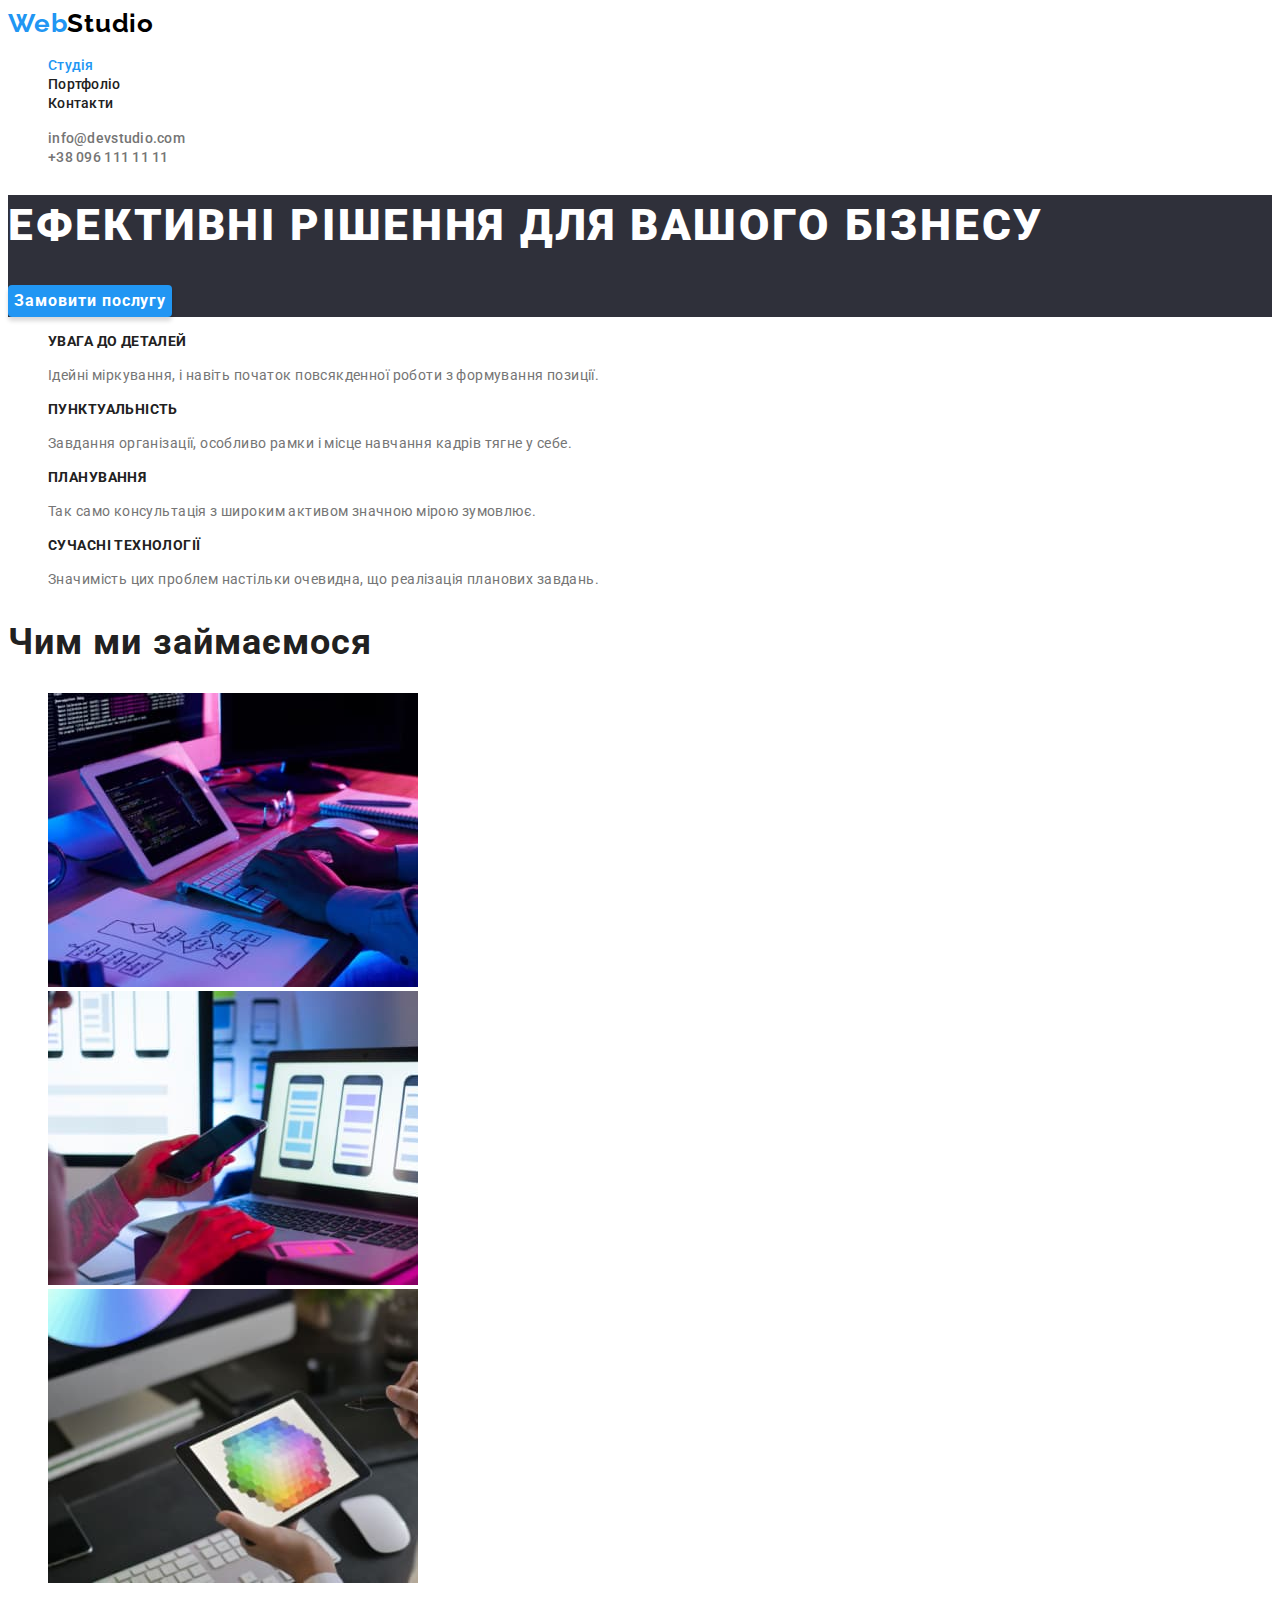
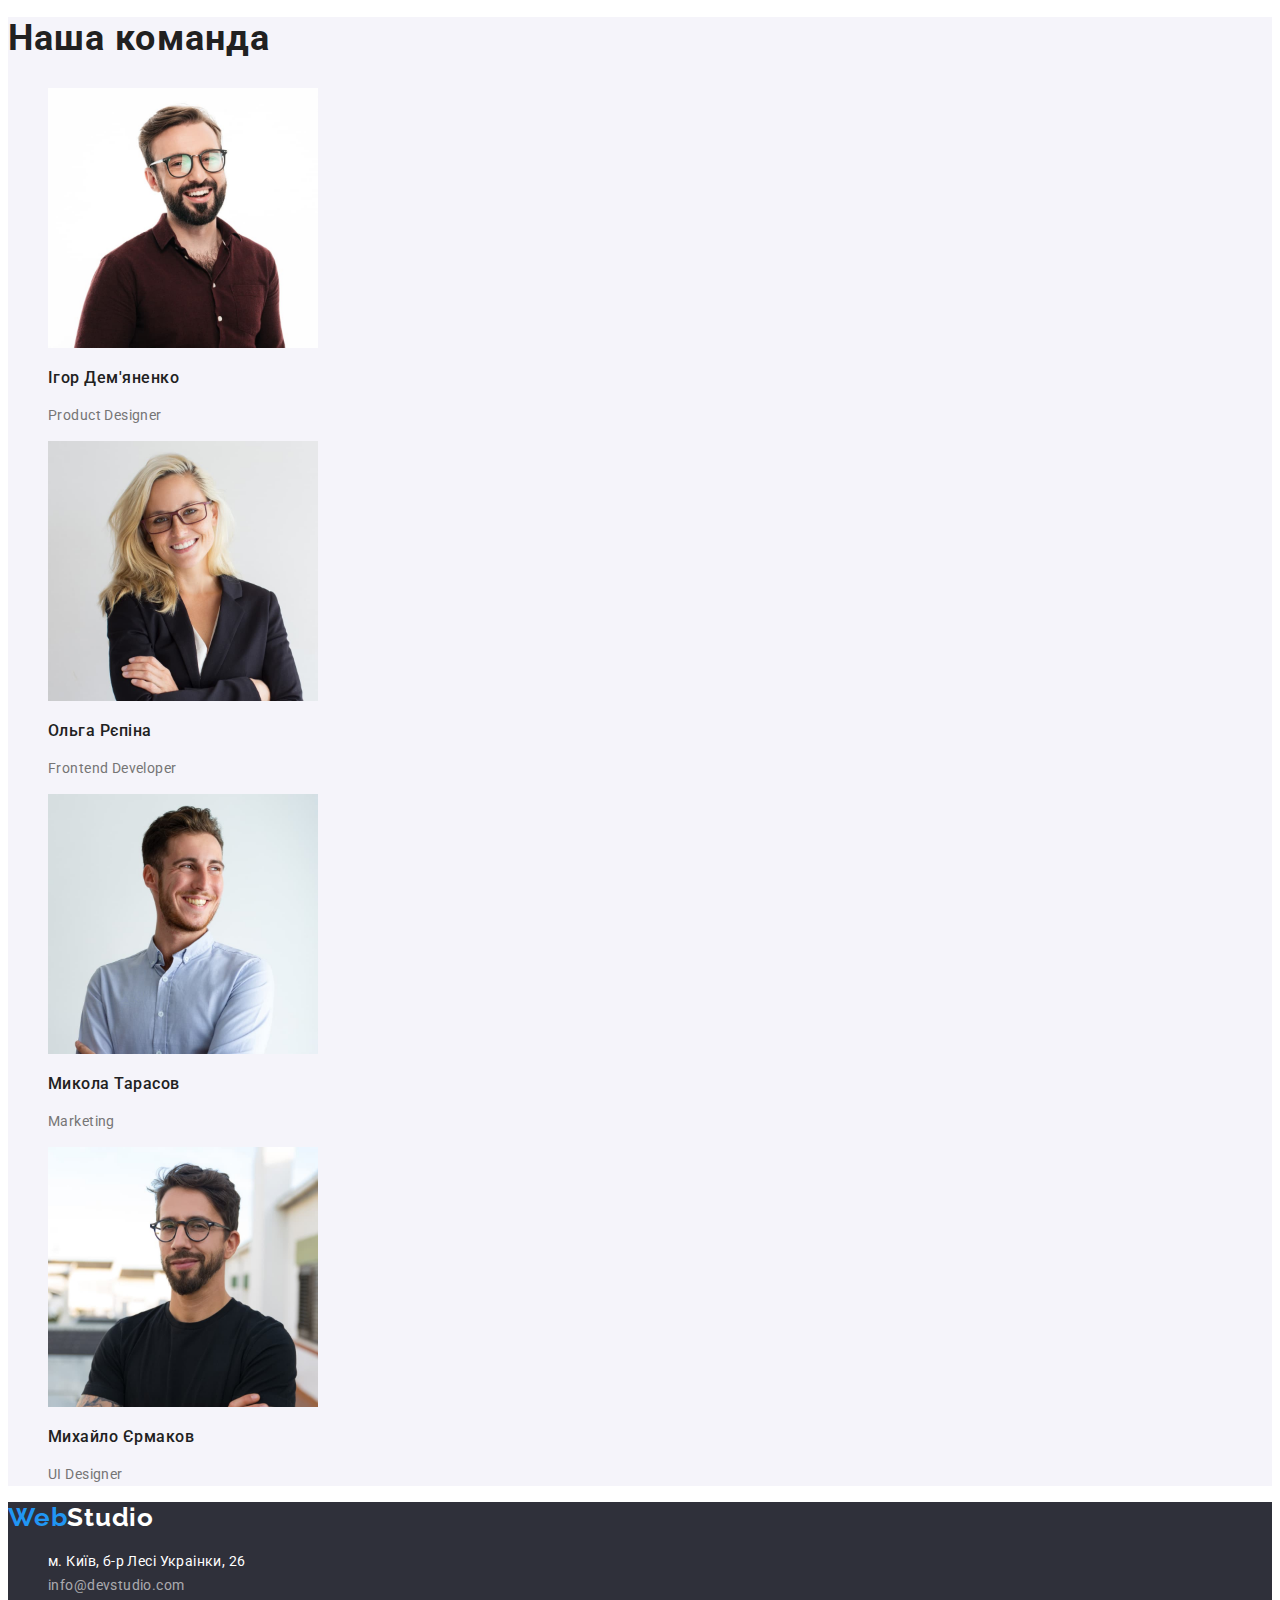
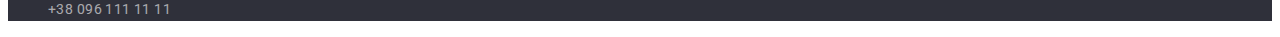
==== index.html @ a5bd4dfe "Initial commit" ====
<!DOCTYPE html>
<html lang="uk">
  <head>
    <meta charset="UTF-8" />
    <meta http-equiv="X-UA-Compatible" content="IE=edge" />
    <meta name="viewport" content="width=device-width, initial-scale=1.0" />
    <title>WebStudio</title>
    <link rel="preconnect" href="https://fonts.googleapis.com" />
    <link rel="preconnect" href="https://fonts.gstatic.com" crossorigin />
    <link
      href="https://fonts.googleapis.com/css2?family=Raleway:wght@700&family=Roboto:wght@400;500;700;900&display=swap"
      rel="stylesheet"
    />
    <link rel="stylesheet" href="./css/styles.css" />
  </head>
  <body>
    <!-- HEADER -->
    <header>
      <nav>
        <a href="./index.html" class="logo"
          >Web<span class="logo-part">Studio</span></a
        >
        <ul class="list">
          <li>
            <a class="navigation-link link current" href="./index.html"
              >Студія</a
            >
          </li>
          <li>
            <a class="navigation-link link" href="./portfolio.html"
              >Портфоліо</a
            >
          </li>
          <li><a class="navigation-link link" href="#">Контакти</a></li>
        </ul>
      </nav>
      <ul class="list">
        <li>
          <a class="contact-link link" href="mailto:info@devstudio.com"
            >info@devstudio.com</a
          >
        </li>
        <li>
          <a class="contact-link link" href="tel:+380961111111"
            >+38 096 111 11 11</a
          >
        </li>
      </ul>
    </header>
    <!-- MAIN -->
    <main>
      <!-- HERO -->
      <section class="hero">
        <h1 class="hero-title">Ефективні рішення для вашого бізнесу</h1>
        <button class="hero-button button" type="button">
          Замовити послугу
        </button>
      </section>
      <!-- SPECIALS -->
      <section>
        <h2 class="hidden-title">Особливості</h2>
        <ul class="list">
          <li>
            <h3 class="specials-title">УВАГА ДО ДЕТАЛЕЙ</h3>
            <p class="text">
              Ідейні міркування, і навіть початок повсякденної роботи з
              формування позиції.
            </p>
          </li>
          <li>
            <h3 class="specials-title">ПУНКТУАЛЬНІСТЬ</h3>
            <p class="text">
              Завдання організації, особливо рамки і місце навчання кадрів тягне
              у себе.
            </p>
          </li>
          <li>
            <h3 class="specials-title">ПЛАНУВАННЯ</h3>
            <p class="text">
              Так само консультація з широким активом значною мірою зумовлює.
            </p>
          </li>
          <li>
            <h3 class="specials-title">СУЧАСНІ ТЕХНОЛОГІЇ</h3>
            <p class="text">
              Значимість цих проблем настільки очевидна, що реалізація планових
              завдань.
            </p>
          </li>
        </ul>
      </section>
      <!-- CHIM -->
      <section>
        <h2 class="section-title">Чим ми займаємося</h2>
        <ul class="list">
          <li>
            <img
              src="./images/chim1.jpg"
              alt="Програмування"
              width="370"
              height="294"
            />
          </li>
          <li>
            <img
              src="./images/chim2.jpg"
              alt="Розробка макетів"
              width="370"
              height="294"
            />
          </li>
          <li>
            <img
              src="./images/chim3.jpg"
              alt="Дизайн"
              width="370"
              height="294"
            />
          </li>
        </ul>
      </section>
      <!-- TEAM -->
      <section class="section-team">
        <h2 class="section-title">Наша команда</h2>
        <ul class="list">
          <li>
            <img
              src="./images/igor.jpg"
              alt="photo-igor"
              width="270"
              height="260"
            />
            <h3 class="team-title">Ігор Дем'яненко</h3>
            <p class="text" lang="en">Product Designer</p>
          </li>
          <li>
            <img
              src="./images/olga.jpg"
              alt="photo-olga"
              width="270"
              height="260"
            />
            <h3 class="team-title">Ольга Рєпіна</h3>
            <p class="text" lang="en">Frontend Developer</p>
          </li>
          <li>
            <img
              src="./images/mykola.jpg"
              alt="photo-mykola"
              width="270"
              height="260"
            />
            <h3 class="team-title">Микола Тарасов</h3>
            <p class="text" lang="en">Marketing</p>
          </li>
          <li>
            <img
              src="./images/mykhailo.jpg"
              alt="photo-mykhailo"
              width="270"
              height="260"
            />
            <h3 class="team-title">Михайло Єрмаков</h3>
            <p class="text" lang="en">UI Designer</p>
          </li>
        </ul>
      </section>
    </main>
    <!-- FOOTER -->
    <footer class="footer-bg">
      <a href="./index.html" class="logo"
        >Web<span class="logo-footer">Studio</span></a
      >
      <address class="footer-stile">
        <ul class="list">
          <li>
            <a
              class="footer-address link"
              href="https://goo.gl/maps/CPtrU1FHBa2aNyZL9"
              target="_blank"
              rel="noopener noreferrer nofollow"
              >м. Київ, б-р Лесі Украінки, 26</a
            >
          </li>
          <li>
            <a class="footer-link link" href="mailto:info@devstudio.com"
              >info@devstudio.com</a
            >
          </li>
          <li>
            <a class="footer-link link" href="tel:+380961111111"
              >+38 096 111 11 11</a
            >
          </li>
        </ul>
      </address>
    </footer>
  </body>
</html>
---- css/styles.css ----
:root {
  --primary-text-color: #757575;
  --secondary-text-color: #212121;
  --third-text-color: #2196f3;
  --primary-background-color: #f5f5f5;
  --secondary-background-color: #f5f4fa;
  --third-background-color: #2f303a;
  --white-color: #ffffff;
  --button-active-color: #188ce8;
  --black-color: #000000;
}

body {
  font-family: "Roboto", "Arial", sans-serif;
}

.list {
  list-style: none;
}

.link {
  text-decoration: none;
}

.link:hover,
.link:focus {
  color: var(--third-text-color);
}
/* HEADER */

.logo {
  font-family: "Raleway", "Arial", sans-serif;
  font-weight: 700;
  font-size: 26px;
  line-height: calc(31 / 26);
  letter-spacing: 0.03em;
  color: var(--third-text-color);
  text-decoration: none;
}
.logo-part {
  color: var(--black-color);
}

.navigation-link {
  font-weight: 500;
  font-size: 14px;
  line-height: calc(16 / 14);
  letter-spacing: 0.02em;
  color: var(--secondary-text-color);
}

.navigation-link.current {
  color: var(--third-text-color);
}

.contact-link {
  font-weight: 500;
  font-size: 14px;
  line-height: calc(16 / 14);
  letter-spacing: 0.02em;
  color: var(--primary-text-color);
}

/* MAIN */
/* HERO */

/* temp background: */
.hero {
  background-color: #2f303a;
}

.hero-title {
  font-weight: 900;
  font-size: 44px;
  line-height: calc(60 / 44);
  letter-spacing: 0.06em;
  text-transform: uppercase;
  color: var(--white-color);
}
.hero-button {
  font-family: inherit;
  font-weight: 700;
  font-size: 16px;
  line-height: calc(30 / 16);
  letter-spacing: 0.06em;
  color: var(--white-color);
  background-color: var(--third-text-color);
  border: none;
  border-radius: 4px;
  box-shadow: 0px 4px 4px rgba(0, 0, 0, 0.15);
  cursor: pointer;
}

.button:hover,
.button:focus {
  background-color: var(--button-active-color);
}

/* SPECIALS */

.hidden-title {
  position: absolute;
  white-space: nowrap;
  width: 1px;
  height: 1px;
  overflow: hidden;
  border: 0;
  padding: 0;
  clip: rect(0 0 0 0);
  clip-path: inset(50%);
  margin: -1px;
}

.specials-title {
  font-weight: 700;
  font-size: 14px;
  line-height: calc(16 / 14);
  letter-spacing: 0.03em;
  text-transform: uppercase;
  color: var(--secondary-text-color);
}

.text {
  font-size: 14px;
  line-height: calc(24 / 14);
  letter-spacing: 0.03em;
  color: var(--primary-text-color);
}

/* CHIM */

.section-title {
  font-weight: 700;
  font-size: 36px;
  line-height: calc(42 / 36);
  letter-spacing: 0.03em;
  color: var(--secondary-text-color);
}

/* TEAM */

.section-team {
  background-color: var(--secondary-background-color);
}

.team-title {
  font-weight: 500;
  font-size: 16px;
  line-height: calc(19 / 16);
  letter-spacing: 0.03em;
  color: var(--secondary-text-color);
}

/* FOOTER */

.footer-bg {
  background-color: var(--third-background-color);
}

.logo-footer {
  color: var(--white-color);
}

.footer-stile {
  font-style: normal;
}

.footer-address {
  font-size: 14px;
  line-height: calc(24 / 14);
  letter-spacing: 0.03em;
  color: var(--white-color);
}

.footer-link {
  font-size: 14px;
  line-height: calc(24 / 14);
  letter-spacing: 0.03em;
  color: rgba(255, 255, 255, 0.6);
}

/* PORTFOLIO */

.portfolio-button {
  font-family: inherit;
  background: var(--secondary-background-color);
  font-weight: 500;
  font-size: 16px;
  line-height: calc(26 / 16);
  letter-spacing: 0.03em;
  color: var(--secondary-text-color);
  border: none;
  border-radius: 4px;
  cursor: pointer;
}

.portfolio-button:hover,
.portfolio-button:focus {
  color: var(--white-color);
  background-color: var(--third-text-color);
  box-shadow: 0px 3px 1px rgba(0, 0, 0, 0.1), 0px 1px 2px rgba(0, 0, 0, 0.08),
    0px 2px 2px rgba(0, 0, 0, 0.12);
}

.portfolio-title {
  font-weight: 700;
  font-size: 18px;
  line-height: 2;
  letter-spacing: 0.06em;
  color: var(--secondary-text-color);
}

.portfolio-text {
  font-size: 16px;
  line-height: calc(30 / 16);
  letter-spacing: 0.03em;
  color: var(--primary-text-color);
}
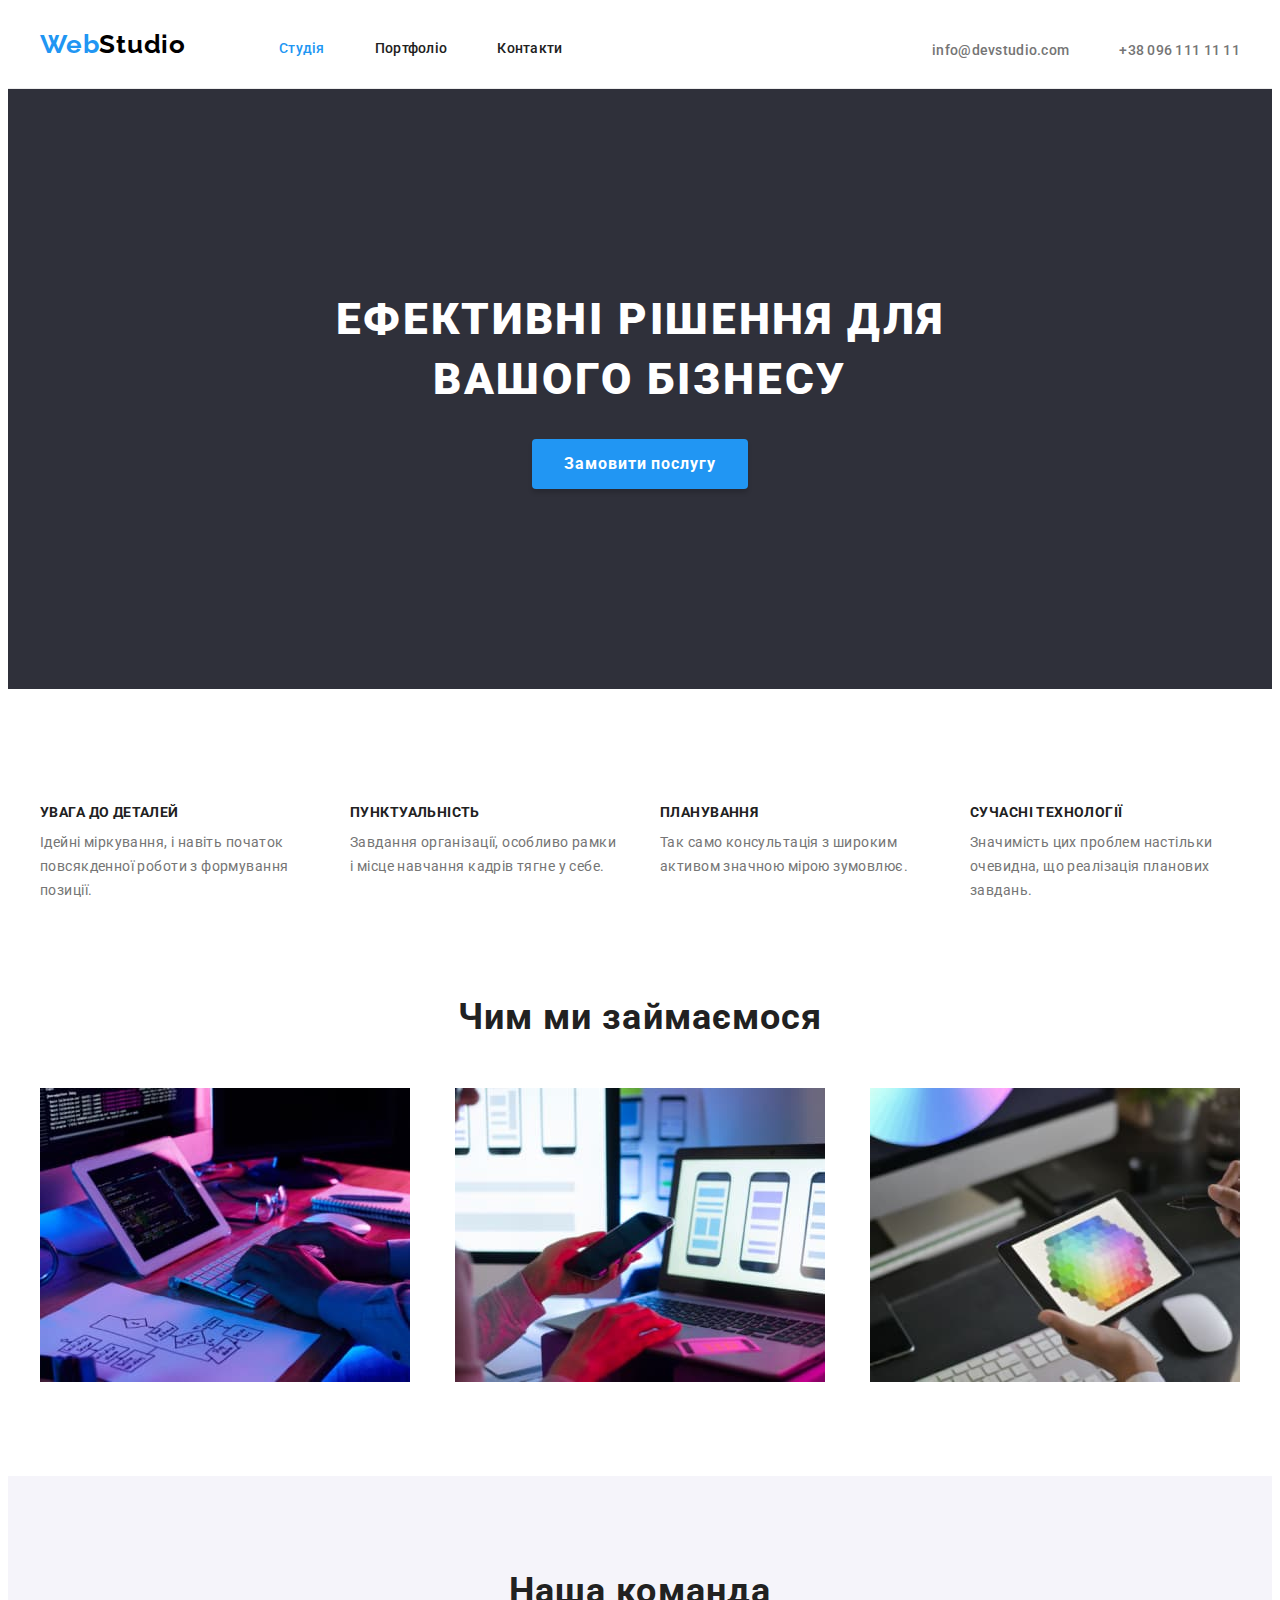
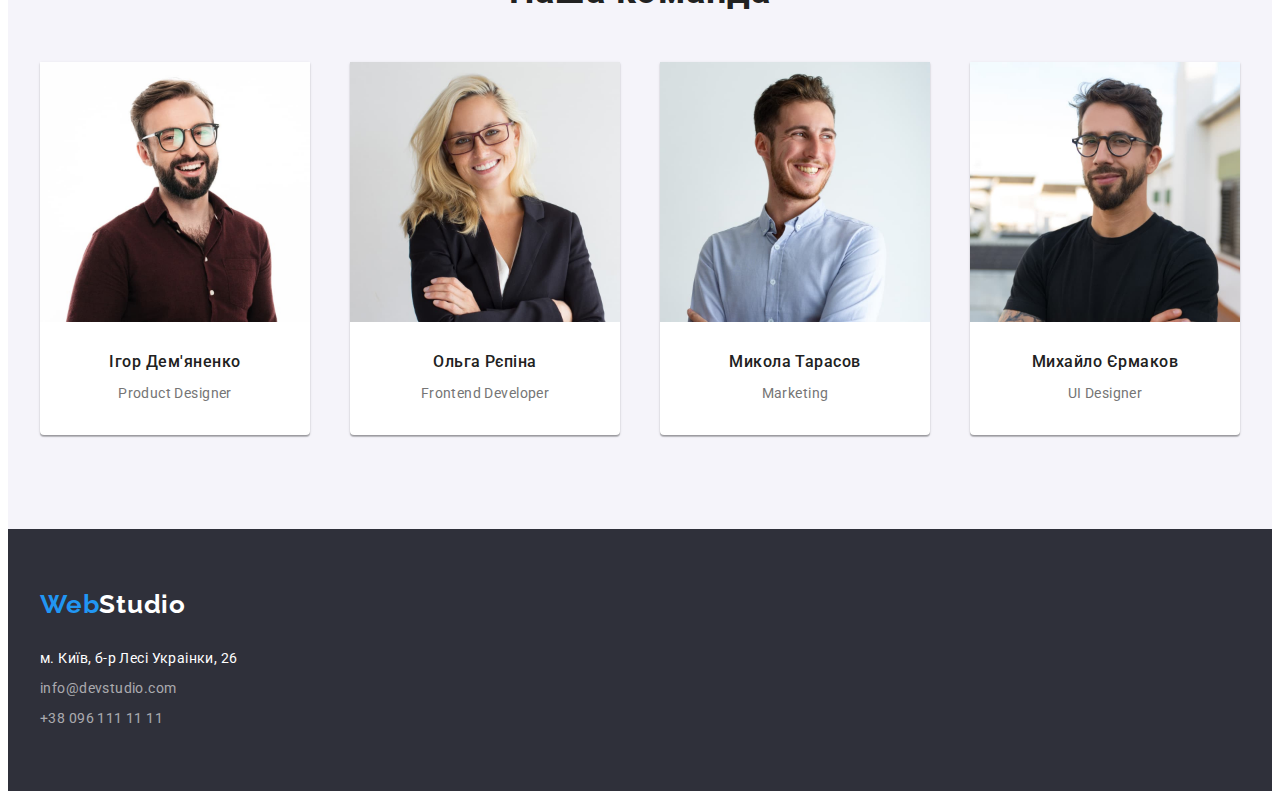
==== commit 27162459: "повний макет двох сторінок" ====
--- a/index.html
+++ b/index.html
@@ -5,6 +5,7 @@
     <meta http-equiv="X-UA-Compatible" content="IE=edge" />
     <meta name="viewport" content="width=device-width, initial-scale=1.0" />
     <title>WebStudio</title>
+    <link rel="stylesheet" href="./css/modern-normalize.css" />
     <link rel="preconnect" href="https://fonts.googleapis.com" />
     <link rel="preconnect" href="https://fonts.gstatic.com" crossorigin />
     <link
@@ -15,160 +16,179 @@
   </head>
   <body>
     <!-- HEADER -->
-    <header>
-      <nav>
-        <a href="./index.html" class="logo"
-          >Web<span class="logo-part">Studio</span></a
-        >
-        <ul class="list">
-          <li>
-            <a class="navigation-link link current" href="./index.html"
-              >Студія</a
-            >
-          </li>
-          <li>
-            <a class="navigation-link link" href="./portfolio.html"
-              >Портфоліо</a
-            >
-          </li>
-          <li><a class="navigation-link link" href="#">Контакти</a></li>
+    <header class="header">
+      <div class="header-container container">
+        <nav class="nav-container">
+          <a href="./index.html" class="logo"
+            >Web<span class="logo-part">Studio</span></a
+          >
+          <ul class="list navigation-list">
+            <li>
+              <a class="navigation-link link current" href="./index.html"
+                >Студія</a
+              >
+            </li>
+            <li>
+              <a class="navigation-link link" href="./portfolio.html"
+                >Портфоліо</a
+              >
+            </li>
+            <li><a class="navigation-link link" href="#">Контакти</a></li>
+          </ul>
+        </nav>
+        <ul class="navigation-list list">
+          <li>
+            <a class="contact-link link" href="mailto:info@devstudio.com"
+              >info@devstudio.com</a
+            >
+          </li>
+          <li>
+            <a class="contact-link link" href="tel:+380961111111"
+              >+38 096 111 11 11</a
+            >
+          </li>
         </ul>
-      </nav>
-      <ul class="list">
-        <li>
-          <a class="contact-link link" href="mailto:info@devstudio.com"
-            >info@devstudio.com</a
-          >
-        </li>
-        <li>
-          <a class="contact-link link" href="tel:+380961111111"
-            >+38 096 111 11 11</a
-          >
-        </li>
-      </ul>
+      </div>
     </header>
     <!-- MAIN -->
     <main>
       <!-- HERO -->
       <section class="hero">
-        <h1 class="hero-title">Ефективні рішення для вашого бізнесу</h1>
-        <button class="hero-button button" type="button">
-          Замовити послугу
-        </button>
+        <div class="hero-container container">
+          <h1 class="hero-title">Ефективні рішення для вашого бізнесу</h1>
+          <button class="hero-button button" type="button">
+            Замовити послугу
+          </button>
+        </div>
       </section>
       <!-- SPECIALS -->
       <section>
-        <h2 class="hidden-title">Особливості</h2>
-        <ul class="list">
-          <li>
-            <h3 class="specials-title">УВАГА ДО ДЕТАЛЕЙ</h3>
-            <p class="text">
-              Ідейні міркування, і навіть початок повсякденної роботи з
-              формування позиції.
-            </p>
-          </li>
-          <li>
-            <h3 class="specials-title">ПУНКТУАЛЬНІСТЬ</h3>
-            <p class="text">
-              Завдання організації, особливо рамки і місце навчання кадрів тягне
-              у себе.
-            </p>
-          </li>
-          <li>
-            <h3 class="specials-title">ПЛАНУВАННЯ</h3>
-            <p class="text">
-              Так само консультація з широким активом значною мірою зумовлює.
-            </p>
-          </li>
-          <li>
-            <h3 class="specials-title">СУЧАСНІ ТЕХНОЛОГІЇ</h3>
-            <p class="text">
-              Значимість цих проблем настільки очевидна, що реалізація планових
-              завдань.
-            </p>
-          </li>
-        </ul>
+        <div class="container">
+          <h2 class="hidden-title">Особливості</h2>
+          <ul class="special-container list">
+            <li class="special-item">
+              <h3 class="specials-title">Увага до деталей</h3>
+              <p class="text">
+                Ідейні міркування, і навіть початок повсякденної роботи з
+                формування позиції.
+              </p>
+            </li>
+            <li class="special-item">
+              <h3 class="specials-title">Пунктуальність</h3>
+              <p class="text">
+                Завдання організації, особливо рамки і місце навчання кадрів
+                тягне у себе.
+              </p>
+            </li>
+            <li class="special-item">
+              <h3 class="specials-title">Планування</h3>
+              <p class="text">
+                Так само консультація з широким активом значною мірою зумовлює.
+              </p>
+            </li>
+            <li class="special-item">
+              <h3 class="specials-title">Сучасні технології</h3>
+              <p class="text">
+                Значимість цих проблем настільки очевидна, що реалізація
+                планових завдань.
+              </p>
+            </li>
+          </ul>
+        </div>
       </section>
       <!-- CHIM -->
       <section>
-        <h2 class="section-title">Чим ми займаємося</h2>
-        <ul class="list">
-          <li>
-            <img
-              src="./images/chim1.jpg"
-              alt="Програмування"
-              width="370"
-              height="294"
-            />
-          </li>
-          <li>
-            <img
-              src="./images/chim2.jpg"
-              alt="Розробка макетів"
-              width="370"
-              height="294"
-            />
-          </li>
-          <li>
-            <img
-              src="./images/chim3.jpg"
-              alt="Дизайн"
-              width="370"
-              height="294"
-            />
-          </li>
-        </ul>
+        <div class="chim-container container">
+          <h2 class="section-title">Чим ми займаємося</h2>
+          <ul class="chim-list list">
+            <li class="chim-items">
+              <img
+                src="./images/chim1.jpg"
+                alt="Програмування"
+                width="370"
+                height="294"
+              />
+            </li>
+            <li class="chim-items">
+              <img
+                src="./images/chim2.jpg"
+                alt="Розробка макетів"
+                width="370"
+                height="294"
+              />
+            </li>
+            <li class="chim-items">
+              <img
+                src="./images/chim3.jpg"
+                alt="Дизайн"
+                width="370"
+                height="294"
+              />
+            </li>
+          </ul>
+        </div>
       </section>
       <!-- TEAM -->
       <section class="section-team">
-        <h2 class="section-title">Наша команда</h2>
-        <ul class="list">
-          <li>
-            <img
-              src="./images/igor.jpg"
-              alt="photo-igor"
-              width="270"
-              height="260"
-            />
-            <h3 class="team-title">Ігор Дем'яненко</h3>
-            <p class="text" lang="en">Product Designer</p>
-          </li>
-          <li>
-            <img
-              src="./images/olga.jpg"
-              alt="photo-olga"
-              width="270"
-              height="260"
-            />
-            <h3 class="team-title">Ольга Рєпіна</h3>
-            <p class="text" lang="en">Frontend Developer</p>
-          </li>
-          <li>
-            <img
-              src="./images/mykola.jpg"
-              alt="photo-mykola"
-              width="270"
-              height="260"
-            />
-            <h3 class="team-title">Микола Тарасов</h3>
-            <p class="text" lang="en">Marketing</p>
-          </li>
-          <li>
-            <img
-              src="./images/mykhailo.jpg"
-              alt="photo-mykhailo"
-              width="270"
-              height="260"
-            />
-            <h3 class="team-title">Михайло Єрмаков</h3>
-            <p class="text" lang="en">UI Designer</p>
-          </li>
-        </ul>
+        <div class="container team-container">
+          <h2 class="section-title">Наша команда</h2>
+          <ul class="team-list list">
+            <li class="team-item">
+              <img
+                src="./images/igor.jpg"
+                alt="photo-igor"
+                width="270"
+                height="260"
+              />
+              <div class="team-text-item">
+                <h3 class="team-title">Ігор Дем'яненко</h3>
+                <p class="text" lang="en">Product Designer</p>
+              </div>
+            </li>
+            <li class="team-item">
+              <img
+                src="./images/olga.jpg"
+                alt="photo-olga"
+                width="270"
+                height="260"
+              />
+              <div class="team-text-item">
+                <h3 class="team-title">Ольга Рєпіна</h3>
+                <p class="text" lang="en">Frontend Developer</p>
+              </div>
+            </li>
+            <li class="team-item">
+              <img
+                src="./images/mykola.jpg"
+                alt="photo-mykola"
+                width="270"
+                height="260"
+              />
+              <div class="team-text-item">
+                <h3 class="team-title">Микола Тарасов</h3>
+                <p class="text" lang="en">Marketing</p>
+              </div>
+            </li>
+            <li class="team-item">
+              <img
+                src="./images/mykhailo.jpg"
+                alt="photo-mykhailo"
+                width="270"
+                height="260"
+              />
+              <div class="team-text-item">
+                <h3 class="team-title">Михайло Єрмаков</h3>
+                <p class="text" lang="en">UI Designer</p>
+              </div>
+            </li>
+          </ul>
+        </div>
       </section>
     </main>
     <!-- FOOTER -->
     <footer class="footer-bg">
-      <a href="./index.html" class="logo"
+      <div class="footer-container container">
+        <a href="./index.html" class="logo"
         >Web<span class="logo-footer">Studio</span></a
       >
       <address class="footer-stile">
@@ -194,6 +214,7 @@
           </li>
         </ul>
       </address>
+      </div>
     </footer>
   </body>
 </html>
--- a/css/styles.css
+++ b/css/styles.css
@@ -10,25 +10,80 @@
   --black-color: #000000;
 }
 
+/* reset start */
+h1,
+h2,
+h3,
+h4,
+h5,
+h6,
+p {
+  margin: 0;
+}
+
+.link {
+  text-decoration: none;
+  color: currentColor;
+}
+
+.list {
+  list-style: none;
+  margin: 0;
+  padding: 0;
+}
+
+img {
+  display: block;
+}
+/* reset end */
+
 body {
   font-family: "Roboto", "Arial", sans-serif;
-}
-
-.list {
-  list-style: none;
-}
-
-.link {
-  text-decoration: none;
 }
 
 .link:hover,
 .link:focus {
   color: var(--third-text-color);
 }
+
+  .container {
+    width: 1200px;
+    padding-right: 15px;
+    padding-left: 15px;
+    margin-left: auto;
+    margin-right: auto;
+  
+    /* outline: 2px solid red;
+    outline-offset: -2px; */
+} 
+
 /* HEADER */
 
+.header-container {
+ display: flex;
+ justify-content: space-between;
+ align-items: center;
+}
+
+.nav-container {
+  display: flex;
+  align-items: baseline;
+
+  
+}
+.navigation-list {
+  display: flex;
+  align-items: center;
+  gap: 50px;
+}
+/* Якщо геп ще не можна;) */
+
+/* .navigation-list:not(:last-child) {
+  margin-right: 50px;
+} */
+
 .logo {
+  display: inline-block;
   font-family: "Raleway", "Arial", sans-serif;
   font-weight: 700;
   font-size: 26px;
@@ -36,16 +91,19 @@
   letter-spacing: 0.03em;
   color: var(--third-text-color);
   text-decoration: none;
+  margin-right: 93px;
 }
 .logo-part {
   color: var(--black-color);
 }
 
 .navigation-link {
+  display: block;
   font-weight: 500;
   font-size: 14px;
   line-height: calc(16 / 14);
   letter-spacing: 0.02em;
+  padding: 32px 0;
   color: var(--secondary-text-color);
 }
 
@@ -58,7 +116,12 @@
   font-size: 14px;
   line-height: calc(16 / 14);
   letter-spacing: 0.02em;
+  padding: 32px 0;
   color: var(--primary-text-color);
+}
+
+.header {
+  border-bottom: 1px solid #ECECEC;
 }
 
 /* MAIN */
@@ -67,6 +130,11 @@
 /* temp background: */
 .hero {
   background-color: #2f303a;
+}
+
+.hero-container {
+  padding-top: 200px;
+  padding-bottom: 200px;
 }
 
 .hero-title {
@@ -75,9 +143,15 @@
   line-height: calc(60 / 44);
   letter-spacing: 0.06em;
   text-transform: uppercase;
-  color: var(--white-color);
-}
+  text-align: center;
+  width: 696px;
+  margin: auto;
+  color: var(--white-color);
+  padding-bottom: 30px;
+}
+
 .hero-button {
+  display: block;
   font-family: inherit;
   font-weight: 700;
   font-size: 16px;
@@ -89,6 +163,8 @@
   border-radius: 4px;
   box-shadow: 0px 4px 4px rgba(0, 0, 0, 0.15);
   cursor: pointer;
+  margin: 0 auto;
+  padding: 10px 32px;
 }
 
 .button:hover,
@@ -97,6 +173,18 @@
 }
 
 /* SPECIALS */
+
+.special-container {
+  display: flex;
+  justify-content: space-between;
+  padding-top: 115px;
+  padding-bottom: 94px;
+}
+
+.special-item:not(:last-child) {
+  margin-right: 30px;
+}
+
 
 .hidden-title {
   position: absolute;
@@ -118,9 +206,11 @@
   letter-spacing: 0.03em;
   text-transform: uppercase;
   color: var(--secondary-text-color);
+  margin-bottom: 10px;
 }
 
 .text {
+  width: 270px;
   font-size: 14px;
   line-height: calc(24 / 14);
   letter-spacing: 0.03em;
@@ -128,19 +218,46 @@
 }
 
 /* CHIM */
+
+.chim-container {
+padding-bottom: 94px;
+}
 
 .section-title {
   font-weight: 700;
   font-size: 36px;
   line-height: calc(42 / 36);
   letter-spacing: 0.03em;
-  color: var(--secondary-text-color);
+  text-align: center;
+  color: var(--secondary-text-color);
+  margin-bottom: 50px;
+}
+
+.chim-list {
+  display: flex;
+  text-align: center;
+  justify-content: space-between;
+  }
+
+.chim-items:not(:last-child) {
+  margin-right: 30px;
 }
 
 /* TEAM */
 
 .section-team {
   background-color: var(--secondary-background-color);
+}
+
+.team-container {
+  padding-top: 94px;
+  padding-bottom: 94px;
+}
+
+.team-list {
+  display: flex;
+  justify-content: space-between;
+  gap: 30px;
 }
 
 .team-title {
@@ -149,6 +266,19 @@
   line-height: calc(19 / 16);
   letter-spacing: 0.03em;
   color: var(--secondary-text-color);
+  padding-bottom: 10px;
+}
+
+.team-item {
+  text-align: center;
+  background: #FFFFFF;
+  box-shadow: 0px 1px 3px rgba(0, 0, 0, 0.12), 0px 1px 1px rgba(0, 0, 0, 0.14), 0px 2px 1px rgba(0, 0, 0, 0.2);
+  border-radius: 0px 0px 4px 4px;
+}
+
+.team-text-item {
+padding-top: 30px;
+padding-bottom: 30px;
 }
 
 /* FOOTER */
@@ -157,31 +287,57 @@
   background-color: var(--third-background-color);
 }
 
+.footer-container {
+  padding-top: 60px;
+  padding-bottom: 60px;
+}
+
 .logo-footer {
   color: var(--white-color);
 }
 
 .footer-stile {
   font-style: normal;
+  margin-top: 20px;
 }
 
 .footer-address {
   font-size: 14px;
   line-height: calc(24 / 14);
   letter-spacing: 0.03em;
-  color: var(--white-color);
+  margin-bottom: 9px;
+  color: var(--white-color);
+
 }
 
 .footer-link {
   font-size: 14px;
   line-height: calc(24 / 14);
   letter-spacing: 0.03em;
+  margin-bottom: 9px;
   color: rgba(255, 255, 255, 0.6);
 }
 
 /* PORTFOLIO */
 
+.portfolio-container {
+padding-top: 94px;
+padding-bottom: 94px;
+}
+
+.btn-list {
+  display: flex;
+  align-items: center;
+  justify-content: center;
+  margin-bottom: 50px;
+}
+
+.btn-item:not(:last-child){
+  margin-right: 8px;
+}
+
 .portfolio-button {
+  display: inline-block;
   font-family: inherit;
   background: var(--secondary-background-color);
   font-weight: 500;
@@ -192,6 +348,7 @@
   border: none;
   border-radius: 4px;
   cursor: pointer;
+  padding: 6px 22px;
 }
 
 .portfolio-button:hover,
@@ -202,6 +359,13 @@
     0px 2px 2px rgba(0, 0, 0, 0.12);
 }
 
+.portfolio-list {
+  display: flex;
+  justify-content: space-between;
+  flex-wrap: wrap;
+  gap: 30px;
+}
+
 .portfolio-title {
   font-weight: 700;
   font-size: 18px;
@@ -216,3 +380,8 @@
   letter-spacing: 0.03em;
   color: var(--primary-text-color);
 }
+
+.portfolio-item {
+  border: 1px solid #EEEEEE;
+  border-top: none;
+}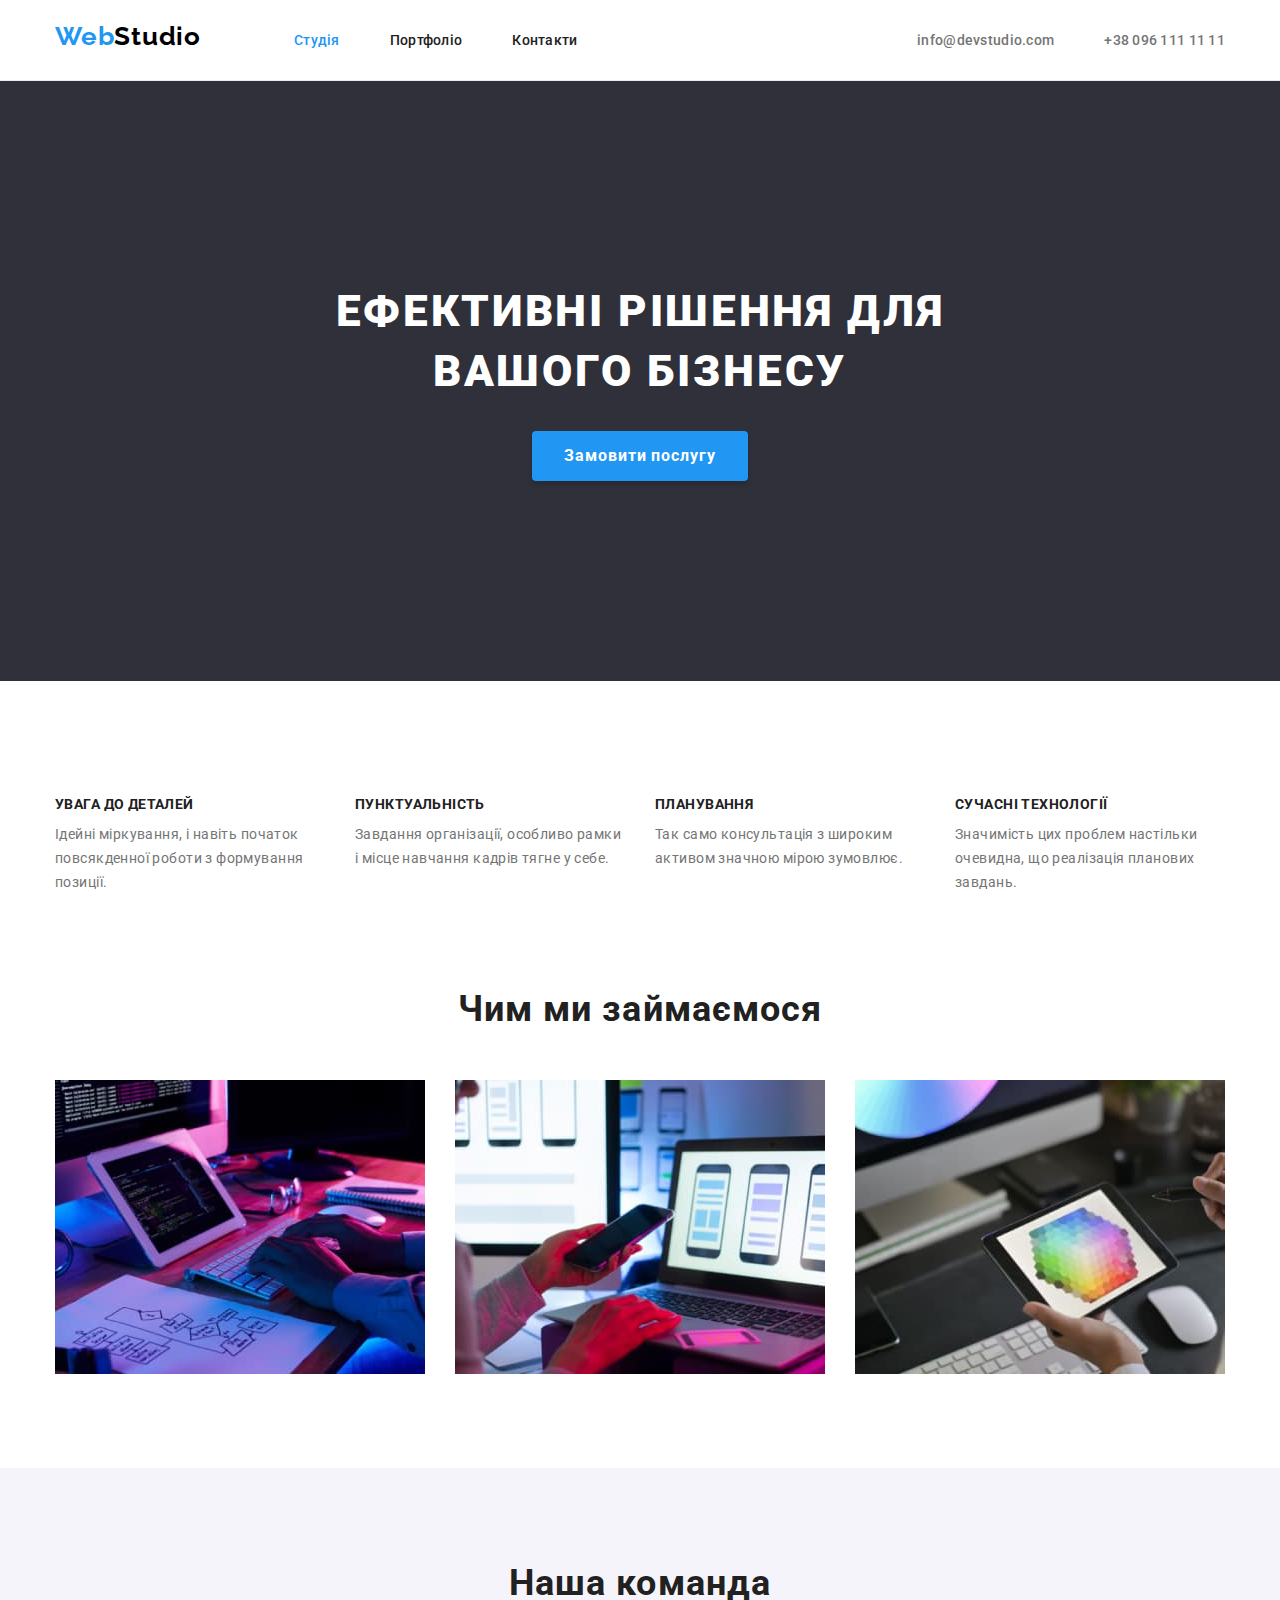
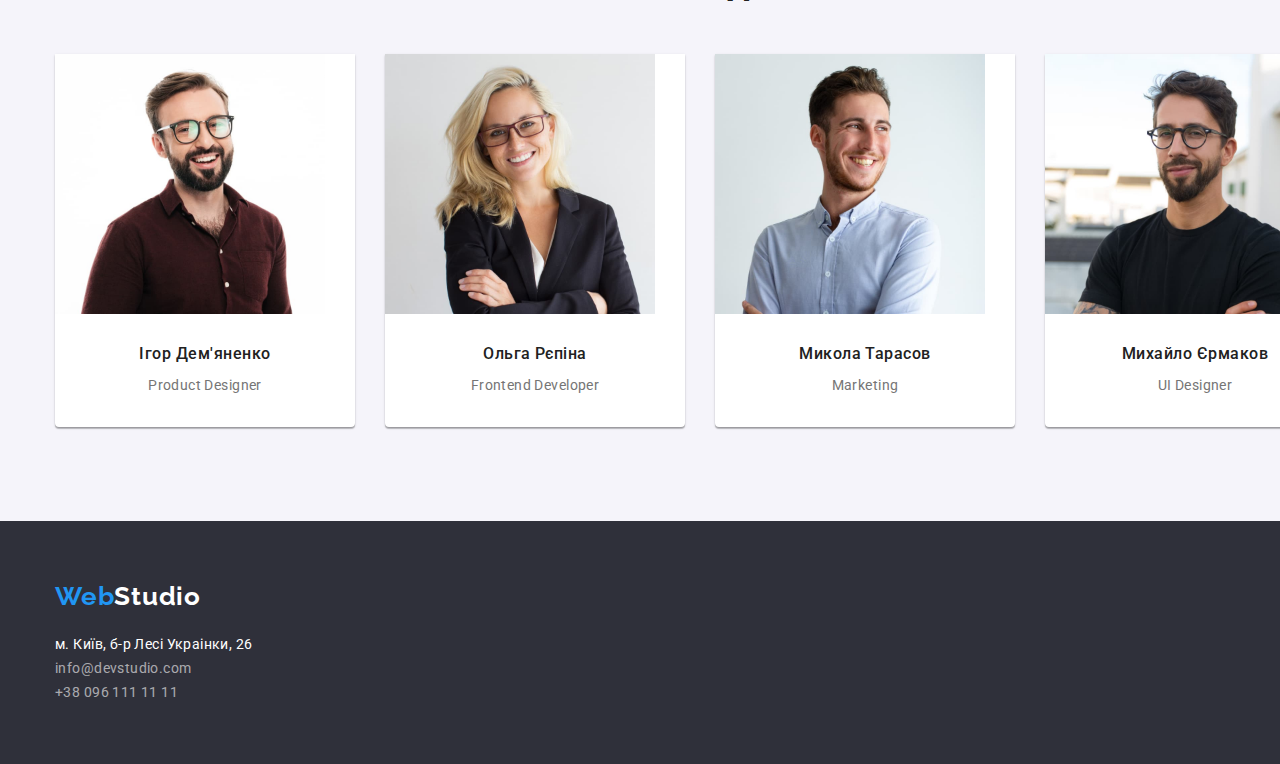
==== commit e39c4cb1: "Правка марджинів та падінгів за рекомендацією" ====
--- a/index.html
+++ b/index.html
@@ -54,7 +54,7 @@
     <main>
       <!-- HERO -->
       <section class="hero">
-        <div class="hero-container container">
+        <div class="container">
           <h1 class="hero-title">Ефективні рішення для вашого бізнесу</h1>
           <button class="hero-button button" type="button">
             Замовити послугу
@@ -62,10 +62,10 @@
         </div>
       </section>
       <!-- SPECIALS -->
-      <section>
+      <section class="special-container">
         <div class="container">
           <h2 class="hidden-title">Особливості</h2>
-          <ul class="special-container list">
+          <ul class="special-list list">
             <li class="special-item">
               <h3 class="specials-title">Увага до деталей</h3>
               <p class="text">
@@ -97,8 +97,8 @@
         </div>
       </section>
       <!-- CHIM -->
-      <section>
-        <div class="chim-container container">
+      <section class="chim-container">
+        <div class="container">
           <h2 class="section-title">Чим ми займаємося</h2>
           <ul class="chim-list list">
             <li class="chim-items">
@@ -130,7 +130,7 @@
       </section>
       <!-- TEAM -->
       <section class="section-team">
-        <div class="container team-container">
+        <div class="container">
           <h2 class="section-title">Наша команда</h2>
           <ul class="team-list list">
             <li class="team-item">
@@ -186,8 +186,8 @@
       </section>
     </main>
     <!-- FOOTER -->
-    <footer class="footer-bg">
-      <div class="footer-container container">
+    <footer class="footer-container">
+      <div class="container">
         <a href="./index.html" class="logo"
         >Web<span class="logo-footer">Studio</span></a
       >
--- a/css/styles.css
+++ b/css/styles.css
@@ -130,9 +130,6 @@
 /* temp background: */
 .hero {
   background-color: #2f303a;
-}
-
-.hero-container {
   padding-top: 200px;
   padding-bottom: 200px;
 }
@@ -147,7 +144,7 @@
   width: 696px;
   margin: auto;
   color: var(--white-color);
-  padding-bottom: 30px;
+  margin-bottom: 30px;
 }
 
 .hero-button {
@@ -175,16 +172,18 @@
 /* SPECIALS */
 
 .special-container {
-  display: flex;
-  justify-content: space-between;
   padding-top: 115px;
   padding-bottom: 94px;
 }
 
+.special-list {
+  display: flex;
+  justify-content: space-between;
+}
+
 .special-item:not(:last-child) {
   margin-right: 30px;
 }
-
 
 .hidden-title {
   position: absolute;
@@ -247,9 +246,6 @@
 
 .section-team {
   background-color: var(--secondary-background-color);
-}
-
-.team-container {
   padding-top: 94px;
   padding-bottom: 94px;
 }
@@ -266,7 +262,8 @@
   line-height: calc(19 / 16);
   letter-spacing: 0.03em;
   color: var(--secondary-text-color);
-  padding-bottom: 10px;
+  margin-bottom: 10px;
+
 }
 
 .team-item {
@@ -277,17 +274,13 @@
 }
 
 .team-text-item {
-padding-top: 30px;
-padding-bottom: 30px;
+padding: 30px 15px;
 }
 
 /* FOOTER */
 
-.footer-bg {
+.footer-container {
   background-color: var(--third-background-color);
-}
-
-.footer-container {
   padding-top: 60px;
   padding-bottom: 60px;
 }
@@ -307,7 +300,6 @@
   letter-spacing: 0.03em;
   margin-bottom: 9px;
   color: var(--white-color);
-
 }
 
 .footer-link {
@@ -371,6 +363,7 @@
   font-size: 18px;
   line-height: 2;
   letter-spacing: 0.06em;
+  margin-bottom: 4px;
   color: var(--secondary-text-color);
 }
 
@@ -382,6 +375,7 @@
 }
 
 .portfolio-item {
+  padding: 20px 24px;
   border: 1px solid #EEEEEE;
   border-top: none;
 }